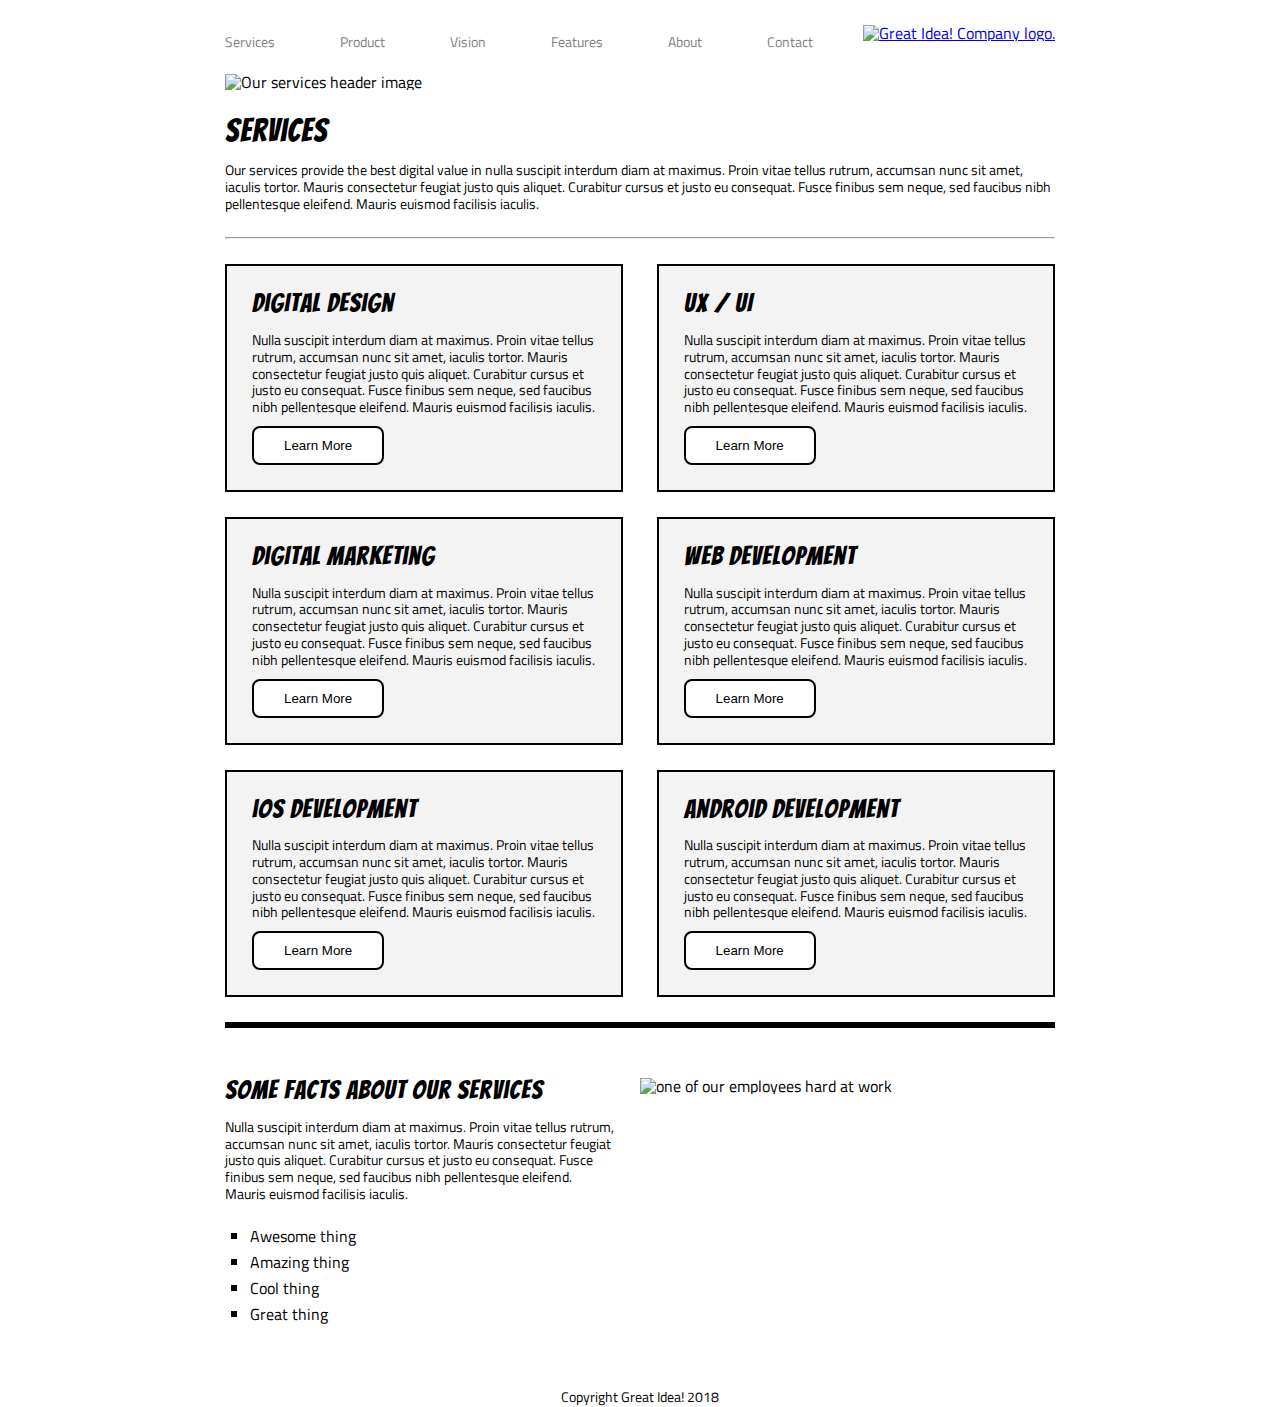
==== services.html @ cf02e146 "Added services.html and services.css" ====
<!DOCTYPE html>

<html lang="en">
  <head>
    <meta charset="utf-8" />

    <title>Our Services – Great Idea!</title>

    <link
      href="https://fonts.googleapis.com/css?family=Bangers|Titillium+Web"
      rel="stylesheet"
    />
    <link rel="stylesheet" href="css/services.css" />

    <!--[if lt IE 9]>
      <script src="https://cdnjs.cloudflare.com/ajax/libs/html5shiv/3.7.3/html5shiv.js"></script>
    <![endif]-->
  </head>

  <body>
    <div class="container">
      <header>
        <nav>
          <a href="services.html">Services</a>
          <a href="product.html">Product</a>
          <a href="#">Vision</a>
          <a href="#">Features</a>
          <a href="#">About</a>
          <a href="#">Contact</a>
        </nav>
        <a href="index.html">
          <img class="logo" src="img/logo.png" alt="Great Idea! Company logo."
        /></a>
      </header>
      <section class="services-header">
        <img
          class="services-header-img"
          src="img/services-header.jpg"
          alt="Our services header image"
        />
      </section>
      <section id="services">
        <h1>Services</h1>
        <p id="services-intro">
          Our services provide the best digital value in nulla suscipit interdum
          diam at maximus. Proin vitae tellus rutrum, accumsan nunc sit amet,
          iaculis tortor. Mauris consectetur feugiat justo quis aliquet.
          Curabitur cursus et justo eu consequat. Fusce finibus sem neque, sed
          faucibus nibh pellentesque eleifend. Mauris euismod facilisis iaculis.
        </p>
        <hr />

        <div id="services-items">
          <div class="services-item">
            <h2>Digital Design</h2>
            <p>
              Nulla suscipit interdum diam at maximus. Proin vitae tellus
              rutrum, accumsan nunc sit amet, iaculis tortor. Mauris consectetur
              feugiat justo quis aliquet. Curabitur cursus et justo eu
              consequat. Fusce finibus sem neque, sed faucibus nibh pellentesque
              eleifend. Mauris euismod facilisis iaculis.
            </p>
            <button>Learn More</button>
          </div>
          <div class="services-item">
            <h2>UX / UI</h2>
            <p>
              Nulla suscipit interdum diam at maximus. Proin vitae tellus
              rutrum, accumsan nunc sit amet, iaculis tortor. Mauris consectetur
              feugiat justo quis aliquet. Curabitur cursus et justo eu
              consequat. Fusce finibus sem neque, sed faucibus nibh pellentesque
              eleifend. Mauris euismod facilisis iaculis.
            </p>
            <button>Learn More</button>
          </div>
          <div class="services-item">
            <h2>Digital Marketing</h2>
            <p>
              Nulla suscipit interdum diam at maximus. Proin vitae tellus
              rutrum, accumsan nunc sit amet, iaculis tortor. Mauris consectetur
              feugiat justo quis aliquet. Curabitur cursus et justo eu
              consequat. Fusce finibus sem neque, sed faucibus nibh pellentesque
              eleifend. Mauris euismod facilisis iaculis.
            </p>
            <button>Learn More</button>
          </div>
          <div class="services-item">
            <h2>Web Development</h2>
            <p>
              Nulla suscipit interdum diam at maximus. Proin vitae tellus
              rutrum, accumsan nunc sit amet, iaculis tortor. Mauris consectetur
              feugiat justo quis aliquet. Curabitur cursus et justo eu
              consequat. Fusce finibus sem neque, sed faucibus nibh pellentesque
              eleifend. Mauris euismod facilisis iaculis.
            </p>
            <button>Learn More</button>
          </div>
          <div class="services-item">
            <h2>iOS Development</h2>
            <p>
              Nulla suscipit interdum diam at maximus. Proin vitae tellus
              rutrum, accumsan nunc sit amet, iaculis tortor. Mauris consectetur
              feugiat justo quis aliquet. Curabitur cursus et justo eu
              consequat. Fusce finibus sem neque, sed faucibus nibh pellentesque
              eleifend. Mauris euismod facilisis iaculis.
            </p>
            <button>Learn More</button>
          </div>
          <div class="services-item">
            <h2>Android Development</h2>
            <p>
              Nulla suscipit interdum diam at maximus. Proin vitae tellus
              rutrum, accumsan nunc sit amet, iaculis tortor. Mauris consectetur
              feugiat justo quis aliquet. Curabitur cursus et justo eu
              consequat. Fusce finibus sem neque, sed faucibus nibh pellentesque
              eleifend. Mauris euismod facilisis iaculis.
            </p>
            <button>Learn More</button>
          </div>
        </div>
      </section>
      <section id="facts">
        <div class="column">
          <h2>Some Facts About Our Services</h2>
          <p>
            Nulla suscipit interdum diam at maximus. Proin vitae tellus rutrum,
            accumsan nunc sit amet, iaculis tortor. Mauris consectetur feugiat
            justo quis aliquet. Curabitur cursus et justo eu consequat. Fusce
            finibus sem neque, sed faucibus nibh pellentesque eleifend. Mauris
            euismod facilisis iaculis.
          </p>

          <ul>
            <li>Awesome thing</li>
            <li>Amazing thing</li>
            <li>Cool thing</li>
            <li>Great thing</li>
          </ul>
        </div>
        <div class="column">
          <img
            class="services-info-img"
            src="img/services-info.png"
            alt="one of our employees hard at work"
          />
        </div>
      </section>

      <footer>
        <p>Copyright Great Idea! 2018</p>
      </footer>
    </div>
  </body>
</html>
---- css/services.css ----
html,
body,
div,
span,
applet,
object,
iframe,
h1,
h2,
h3,
h4,
h5,
h6,
p,
blockquote,
pre,
a,
abbr,
acronym,
address,
big,
cite,
code,
del,
dfn,
em,
img,
ins,
kbd,
q,
s,
samp,
small,
strike,
strong,
sub,
sup,
tt,
var,
b,
u,
i,
center,
dl,
dt,
dd,
ol,
ul,
li,
fieldset,
form,
label,
legend,
table,
caption,
tbody,
tfoot,
thead,
tr,
th,
td,
article,
aside,
canvas,
details,
embed,
figure,
figcaption,
footer,
header,
hgroup,
menu,
nav,
output,
ruby,
section,
summary,
time,
mark,
audio,
video {
  margin: 0;
  padding: 0;
  border: 0;
  font-size: 100%;
  font: inherit;
  vertical-align: baseline;
}
/* HTML5 display-role reset for older browsers */
article,
aside,
details,
figcaption,
figure,
footer,
header,
hgroup,
menu,
nav,
section {
  display: block;
}
body {
  line-height: 1;
}
ol,
ul {
  list-style: none;
}
blockquote,
q {
  quotes: none;
}
blockquote:before,
blockquote:after,
q:before,
q:after {
  content: "";
  content: none;
}
table {
  border-collapse: collapse;
  border-spacing: 0;
}
/* Set every element's box-sizing to border-box */
* {
  box-sizing: border-box;
  /* border: 1px solid darkgray !important; */
}
html,
body {
  height: 100%;
  font-family: "Titillium Web", sans-serif;
}
h1,
h2,
h3,
h4,
h5 {
  font-family: "Bangers", cursive;
  letter-spacing: 1px;
  margin-bottom: 15px;
}
p {
  font-size: 14px;
  line-height: 1.2;
}
h1 {
  font-size: 2rem;
}
h2 {
  font-size: 1.6rem;
}
.container {
  max-width: 880px;
  /* TB LR */
  margin: 0 auto;
  padding: 0 25px;
}
/* header */
header {
  display: flex;
  justify-content: space-between;
}
header nav {
  display: flex;
  justify-content: space-between;
  vertical-align: top;
  margin-top: 35px;
}
header nav a {
  margin-right: 65px;
  font-size: 14px;
  color: gray;
  text-decoration: none;
}
header nav a:hover {
  text-decoration: underline;
}
header nav a:first-child {
  margin-left: 0;
}
header nav a:last-child {
  margin-right: 0;
}
header .logo {
  margin-top: 25px;
}
/* services */
.services-header {
  margin: 25px 0;
}
.services-header img {
  width: 100%;
}

#services,
#services-intro {
  margin-bottom: 25px;
}

#services-items {
  display: flex;
  flex-wrap: wrap;
  justify-content: space-between;
  border-bottom: 6px solid black;
  margin-top: 25px;
}

.services-item {
  width: 48%;
  padding: 25px;
  background-color: #f4f3f4;
  border: 2px solid #000;
  margin-bottom: 25px;
}

.services-item button {
  background-color: #ffffff;
  border: 2px solid #000;
  border-radius: 8px;
  padding: 10px 30px;
  margin-top: 10px;
}

/* facts */
#facts {
  display: flex;
}

#facts .column {
  width: 50%;
  padding: 25px 0;
}

#facts p {
  margin-right: 25px;
}

#facts img {
  width: 100%;
}

#facts ul {
  list-style-type: square;
  margin: 25px 0 0 25px;
}

#facts ul li {
  padding-bottom: 10px;
}
footer {
  margin: 32px 0;
  text-align: center;
  font-size: 14px;
}
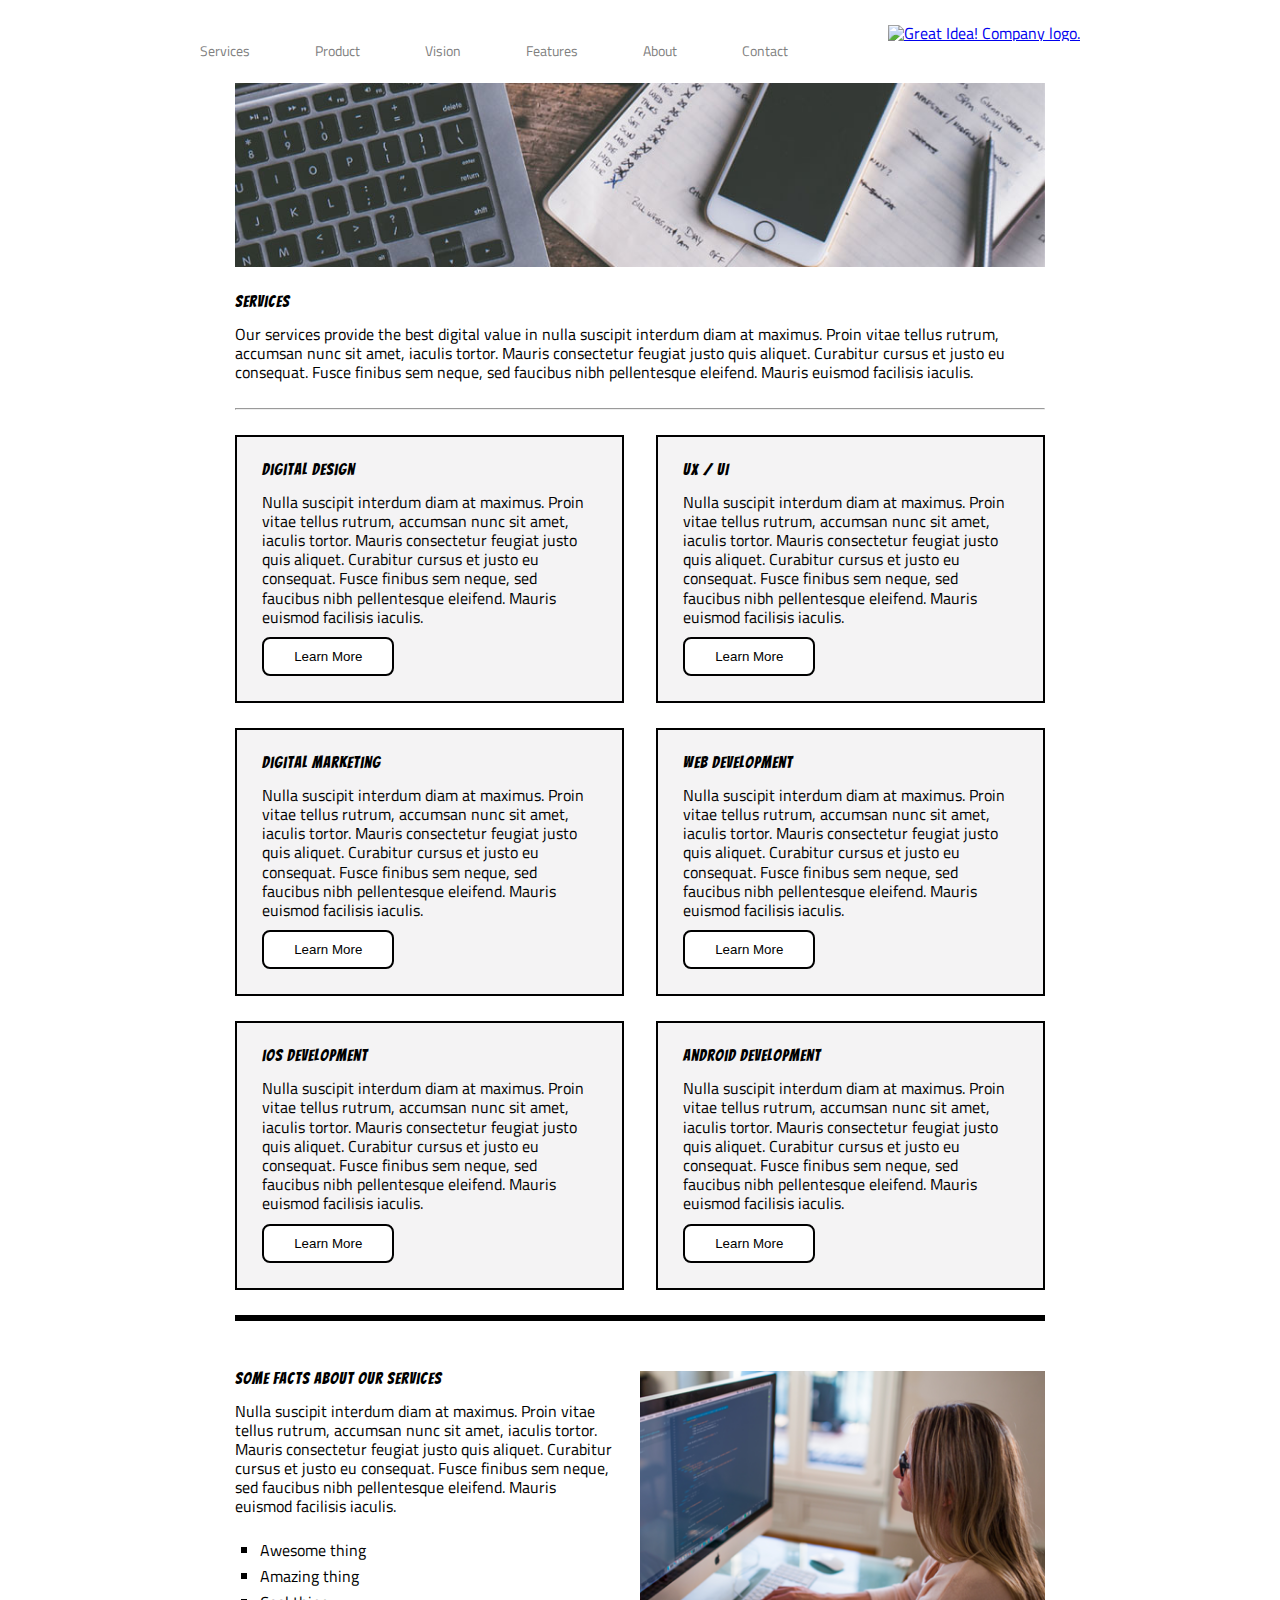
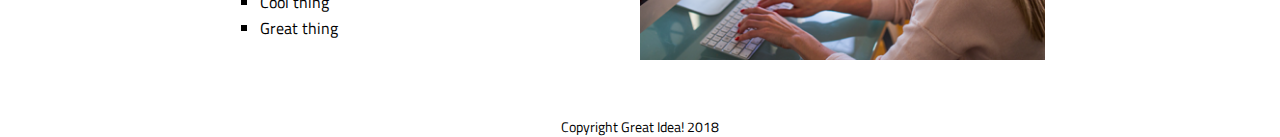
==== commit 41b64026: "Updated services.css with 800px and 500px breakpoints" ====
--- a/services.html
+++ b/services.html
@@ -10,7 +10,7 @@
       href="https://fonts.googleapis.com/css?family=Bangers|Titillium+Web"
       rel="stylesheet"
     />
-    <link rel="stylesheet" href="css/services.css" />
+    <link rel="stylesheet" href="css/index.css" />
 
     <!--[if lt IE 9]>
       <script src="https://cdnjs.cloudflare.com/ajax/libs/html5shiv/3.7.3/html5shiv.js"></script>
--- a/css/index.css
+++ b/css/index.css
@@ -0,0 +1,448 @@
+/* Use your own code or past solution for Great Idea Web Page CSS here! */
+
+html,
+body,
+div,
+span,
+applet,
+object,
+iframe,
+h1,
+h2,
+h3,
+h4,
+h5,
+h6,
+p,
+blockquote,
+pre,
+a,
+abbr,
+acronym,
+address,
+big,
+cite,
+code,
+del,
+dfn,
+em,
+img,
+ins,
+kbd,
+q,
+s,
+samp,
+small,
+strike,
+strong,
+sub,
+sup,
+tt,
+var,
+b,
+u,
+i,
+center,
+dl,
+dt,
+dd,
+ol,
+ul,
+li,
+fieldset,
+form,
+label,
+legend,
+table,
+caption,
+tbody,
+tfoot,
+thead,
+tr,
+th,
+td,
+article,
+aside,
+canvas,
+details,
+embed,
+figure,
+figcaption,
+footer,
+header,
+hgroup,
+menu,
+nav,
+output,
+ruby,
+section,
+summary,
+time,
+mark,
+audio,
+video {
+    margin: 0;
+    padding: 0;
+    border: 0;
+    font-size: 100%;
+    font: inherit;
+    vertical-align: baseline;
+}
+
+/* HTML5 display-role reset for older browsers */
+article,
+aside,
+details,
+figcaption,
+figure,
+footer,
+header,
+hgroup,
+menu,
+nav,
+section {
+    display: block;
+}
+
+body {
+    line-height: 1;
+}
+
+ol,
+ul {
+    list-style: none;
+}
+
+blockquote,
+q {
+    quotes: none;
+}
+
+blockquote:before,
+blockquote:after,
+q:before,
+q:after {
+    content: "";
+    content: none;
+}
+
+table {
+    border-collapse: collapse;
+    border-spacing: 0;
+}
+
+/* Set every element's box-sizing to border-box */
+* {
+    box-sizing: border-box;
+    /* border: 1px solid #ccc !important; */
+}
+
+html,
+body {
+    height: 100%;
+    font-family: "Titillium Web", sans-serif;
+}
+
+h1,
+h2,
+h3,
+h4,
+h5 {
+    font-family: "Bangers", cursive;
+    letter-spacing: 1px;
+    margin-bottom: 15px;
+}
+
+p {
+    line-height: 1.2;
+}
+
+.container {
+    max-width: 880px;
+    /* TB LR */
+    margin: 0 auto;
+}
+
+section {
+    padding: 0 4%;
+}
+
+/* header */
+header {
+    display: flex;
+    justify-content: space-between;
+}
+
+header nav {
+    display: flex;
+    justify-content: space-between;
+    vertical-align: top;
+    margin-top: 5%;
+}
+
+header nav a {
+    margin-right: 65px;
+    font-size: 14px;
+    color: gray;
+    text-decoration: none;
+}
+
+header nav a:hover {
+    text-decoration: underline;
+}
+
+header nav a:first-child {
+    margin-left: 0;
+}
+
+header nav a:last-child {
+    margin-right: 0;
+}
+
+header .logoContainer {
+    max-width: 185px;
+}
+
+header .logo {
+    margin-top: 25px;
+    width: 100%;
+}
+
+/*************** HOMEPAGE **************/
+
+/* cta */
+.cta {
+    display: flex;
+    justify-content: space-between;
+}
+
+.cta .cta-text {
+    vertical-align: top;
+    font-size: 77px;
+    margin-top: 120px;
+    text-align: center;
+    padding: 0px 75px;
+}
+
+.cta .cta-text button {
+    background: white;
+    vertical-align: top;
+    margin-top: 6px;
+    padding: 8px 44px;
+    font-size: 17px;
+    border: 1px solid black;
+    cursor: pointer;
+}
+
+.cta .cta-text button:hover {
+    background: black;
+    color: white;
+}
+
+.cta img {
+    margin-top: 69px;
+}
+
+.main-content {
+    border-top: 3px solid black;
+    margin-top: 5%;
+    padding-top: 5%;
+}
+
+.main-content .top-content {
+    display: flex;
+    justify-content: space-between;
+    flex-wrap: wrap;
+}
+
+.main-content .top-content .text-content {
+    width: 48%;
+}
+
+.main-content .top-content .text-content:last-child {
+    margin-right: 0;
+}
+
+.main-content .middle-img {
+    margin-top: 5%;
+    width: 100%;
+}
+
+.main-content .bottom-content {
+    margin-top: 5%;
+    display: flex;
+    justify-content: space-between;
+    flex-wrap: wrap;
+}
+
+.main-content .bottom-content .text-content {
+    width: 30%;
+}
+
+.main-content .bottom-content .text-content:last-child {
+    margin-right: 0;
+}
+
+.contact {
+    margin-top: 5%;
+    border-top: 3px solid black;
+    padding-top: 39px;
+}
+
+/* contact */
+.contact p {
+    margin: 20px 0;
+}
+
+/*************** SERVICES PAGE **************/
+
+/* services */
+.services-header {
+    margin: 25px 0;
+}
+
+.services-header img {
+    width: 100%;
+}
+
+#services,
+#services-intro {
+    margin-bottom: 25px;
+}
+
+#services-items {
+    display: flex;
+    flex-wrap: wrap;
+    justify-content: space-between;
+    border-bottom: 6px solid black;
+    margin-top: 25px;
+}
+
+.services-item {
+    width: 48%;
+    padding: 25px;
+    background-color: #f4f3f4;
+    border: 2px solid #000;
+    margin-bottom: 25px;
+}
+
+.services-item button {
+    background-color: #ffffff;
+    border: 2px solid #000;
+    border-radius: 8px;
+    padding: 10px 30px;
+    margin-top: 10px;
+}
+
+/* facts */
+#facts {
+    display: flex;
+}
+
+#facts .column {
+    width: 50%;
+    padding: 25px 0;
+}
+
+#facts p {
+    margin-right: 25px;
+}
+
+#facts img {
+    width: 100%;
+}
+
+#facts ul {
+    list-style-type: square;
+    margin: 25px 0 0 25px;
+}
+
+#facts ul li {
+    padding-bottom: 10px;
+}
+
+/* footer */
+footer {
+    margin: 32px 0;
+    text-align: center;
+    font-size: 14px;
+}
+
+/* media queries */
+
+@media (max-width: 800px) {
+    .container {
+        max-width: 800px;
+        background: peachpuff;
+    }
+
+    header {
+        flex-direction: column-reverse;
+        align-items: center;
+    }
+
+    /*************** HOMEPAGE **************/
+
+    .cta {
+        justify-content: center;
+    }
+
+    .cta .cta-text {
+        margin-top: 10%;
+    }
+
+    .cta img {
+        display: none;
+    }
+
+    /*************** SERVICES PAGE **************/
+}
+
+@media (max-width: 500px) {
+    .container {
+        max-width: 500px;
+        background: lightyellow;
+    }
+
+    header nav {
+        flex-direction: column;
+        width: 100%;
+    }
+
+    header nav a {
+        padding: 3% 0;
+        border-top: 1px solid gray;
+        margin-right: 0;
+        width: 100%;
+        text-align: center;
+    }
+
+    header nav a:last-child {
+        border-bottom: 1px solid gray;
+    }
+
+    /*************** HOMEPAGE **************/
+
+    .main-content .top-content .text-content,
+    .main-content .bottom-content .text-content {
+        width: 100%;
+        margin-bottom: 10%;
+    }
+
+    .main-content .top-content .text-content:last-child,
+    .main-content .bottom-content .text-content:last-child {
+        margin-bottom: 0;
+    }
+
+    /*************** SERVICES PAGE **************/
+    .services-item {
+        width: 100%;
+    }
+    #facts {
+        flex-direction: column-reverse;
+    }
+
+    #facts .column {
+        width: 100%;
+    }
+}